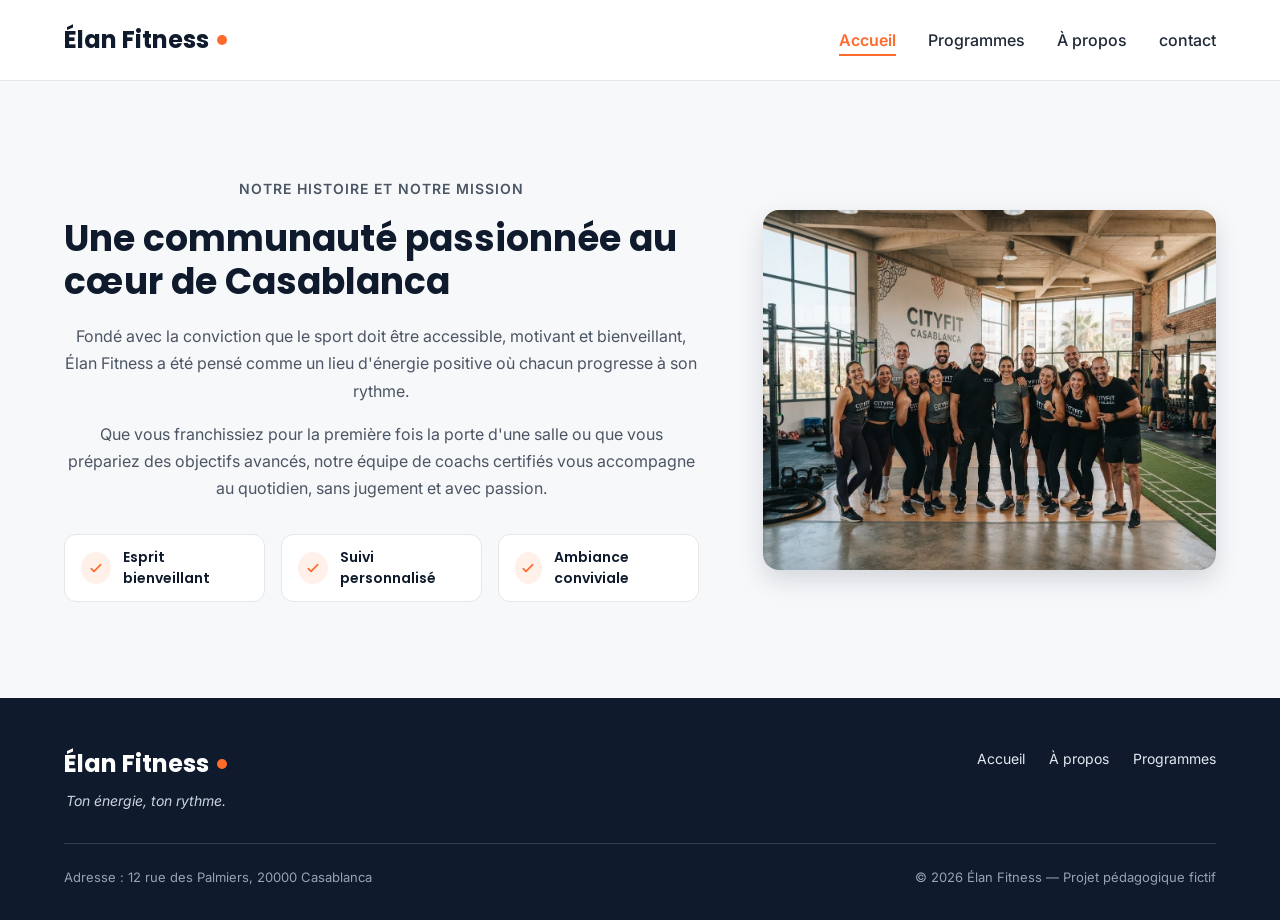
==== a-propos.html @ c1eb533a "diviser le page principal à les pages + creer page contact" ====
<!DOCTYPE html>
<html lang="fr">

<head>
    <meta charset="UTF-8">
    <meta name="viewport" content="width=device-width, initial-scale=1">
    <meta name="description"
        content="Élan Fitness, salle de sport à Casablanca : musculation, yoga, cardio et boxe fitness avec des coachs diplômés. Réservez votre cours d'essai gratuit.">
    <title>Élan Fitness | Salle de sport à Casablanca</title>
    <link rel="preconnect" href="https://fonts.googleapis.com">
    <link rel="preconnect" href="https://fonts.gstatic.com" crossorigin>
    <link
        href="https://fonts.googleapis.com/css2?family=Inter:wght@400;500;600&family=Poppins:wght@600;700;800&display=swap"
        rel="stylesheet">
    <link rel="stylesheet" href="style.css">
</head>

<body>
    <header class="en-tete">
        <div class="conteneur en-tete-contenu">
            <a href="/" class="logo">Élan Fitness</a>

            <nav aria-label="Navigation principale">
                <ul class="menu">
                    <li><a href="/" class="lien-actif">Accueil</a></li>
                    <li><a href="/programmes.html">Programmes</a></li>
                    <li><a href="/a-propos.html">À propos</a></li>
                    <li><a href="/contact.html">contact</a></li>
                </ul>
            </nav>
        </div>
    </header>
    <main>
        <section id="a-propos" class="section">
            <div class="conteneur apropos-contenu">

                <div class="apropos-texte">
                    <p class="sur-titre">Notre histoire et notre mission</p>
                    <h2>Une communauté passionnée au cœur de Casablanca</h2>
                    <p>
                        Fondé avec la conviction que le sport doit être accessible, motivant et bienveillant,
                        Élan Fitness a été pensé comme un lieu d'énergie positive où chacun progresse à son rythme.
                    </p>
                    <p>
                        Que vous franchissiez pour la première fois la porte d'une salle ou que vous prépariez des
                        objectifs avancés, notre équipe de coachs certifiés vous accompagne au quotidien, sans
                        jugement et avec passion.
                    </p>

                    <ul class="valeurs">
                        <li class="valeur">
                            <div class="icone icone-petite"><img src="img/icone-check.svg" alt=""></div>
                            <span>Esprit bienveillant</span>
                        </li>
                        <li class="valeur">
                            <div class="icone icone-petite"><img src="img/icone-check.svg" alt=""></div>
                            <span>Suivi personnalisé</span>
                        </li>
                        <li class="valeur">
                            <div class="icone icone-petite"><img src="img/icone-check.svg" alt=""></div>
                            <span>Ambiance conviviale</span>
                        </li>
                    </ul>
                </div>

                <img class="apropos-image" src="img/equipe.jpg"
                    alt="L'équipe de coachs d'Élan Fitness réunie dans la salle">

            </div>
        </section>
    </main>
    <footer class="pied-de-page">
        <div class="conteneur">
            <div class="pied-haut">
                <div>
                    <p class="logo logo-clair">Élan Fitness</p>
                    <p class="slogan">Ton énergie, ton rythme.</p>
                </div>
                <nav aria-label="Navigation du pied de page">
                    <ul class="menu menu-pied">
                        <li><a href="#accueil">Accueil</a></li>
                        <li><a href="#a-propos">À propos</a></li>
                        <li><a href="#programmes">Programmes</a></li>
                    </ul>
                </nav>
            </div>
            <div class="pied-bas">
                <p>Adresse : 12 rue des Palmiers, 20000 Casablanca</p>
                <p>&copy; 2026 Élan Fitness — Projet pédagogique fictif</p>
            </div>
        </div>
    </footer>
</body>

</html>
---- style.css ----
* {
    box-sizing: border-box;
    margin: 0;
    padding: 0;
}

html {
    scroll-behavior: smooth;
}

body {
    font-family: 'Inter', Arial, sans-serif;
    font-size: 16px;
    line-height: 1.5;
    color: #1F2937;
    background-color: #F7F8FA;
}

h1,
h2,
h3,
h4 {
    font-family: 'Poppins', Arial, sans-serif;
    color: #0F1B2D;
}

a {
    color: inherit;
    text-decoration: none;
}

ul {
    list-style: none;
}

img {
    display: block;
    max-width: 100%;
}

a:focus-visible,
button:focus-visible {
    outline: 3px solid #FF6B2C;
    outline-offset: 2px;
}

/* section accueil */
.conteneur {
    width: 100%;
    max-width: 1200px;
    margin: 0 auto;
    padding: 0 24px;
}

/* selection 3 derniers en general */
.section {
    padding: 96px 0;
}

.section-blanche {
    background-color: #FFFFFF;
    border-top: 1px solid #E5E7EB;
    border-bottom: 1px solid #E5E7EB;
}

.section-titre {
    max-width: 640px;
    margin: 0 auto 64px;
    text-align: center;
}

.section-titre h2 {
    font-size: 32px;
    margin-bottom: 16px;
}

.section-titre h3 {
    font-size: 26px;
    margin-bottom: 12px;
}

.section-titre p {
    color: #4B5563;
}

.sur-titre {
    font-size: 14px;
    font-weight: 600;
    color: #FF6B2C;
    text-transform: uppercase;
    letter-spacing: 1px;
    margin-bottom: 12px;
}

.bouton {
    display: inline-block;
    padding: 14px 28px;
    border-radius: 8px;
    font-size: 16px;
    font-weight: 600;
    text-align: center;
    cursor: pointer;
}

.bouton-principal {
    background-color: #FF6B2C;
    border: 1px solid #FF6B2C;
    color: #FFFFFF;
}

.bouton-principal:hover {
    background-color: #F05817;
}

.bouton-secondaire {
    background-color: #FFFFFF;
    border: 1px solid #0F1B2D;
    color: #0F1B2D;
}

.bouton-secondaire:hover {
    background-color: #F3F4F6;
}

.cartes {
    display: flex;
    gap: 24px;
}

.carte {
    flex: 1;
    background-color: #FFFFFF;
    border: 1px solid #E5E7EB;
    border-radius: 12px;
    box-shadow: 0 1px 3px rgba(15, 27, 45, 0.08);
}

.icone {
    width: 48px;
    height: 48px;
    background-color: #FFF0EA;
    border-radius: 8px;
    display: flex;
    align-items: center;
    justify-content: center;
}

.icone img {
    width: 24px;
    height: 24px;
}

.icone-petite {
    width: 32px;
    height: 32px;
    border-radius: 50%;
}

.icone-petite img {
    width: 16px;
    height: 16px;
}

/* header */
.en-tete {
    position: sticky;
    top: 0;
    z-index: 10;
    background-color: #FFFFFF;
    border-bottom: 1px solid #E5E7EB;
}

.en-tete-contenu {
    height: 80px;
    display: flex;
    align-items: center;
    justify-content: space-between;
}

.logo {
    display: flex;
    align-items: center;
    font-family: 'Poppins', Arial, sans-serif;
    font-size: 24px;
    font-weight: 700;
    color: #0F1B2D;
}

.logo::after {
    content: "";
    width: 10px;
    height: 10px;
    margin-left: 8px;
    background-color: #FF6B2C;
    border-radius: 50%;
}

.menu {
    display: flex;
    gap: 32px;
}

.menu a {
    font-weight: 500;
    padding-bottom: 4px;
    border-bottom: 2px solid transparent;
}

.menu a:hover {
    color: #FF6B2C;
}

.menu .lien-actif {
    color: #FF6B2C;
    font-weight: 600;
    border-bottom-color: #FF6B2C;
}

/* hero */
.hero {
    padding: 64px 0 96px;
}

.hero-contenu {
    display: flex;
    align-items: center;
    gap: 32px;
}

.hero-texte {
    flex: 7;
}

.hero-texte h1 {
    font-size: 48px;
    font-weight: 800;
    line-height: 1.2;
    margin-bottom: 24px;
}

.hero-description {
    max-width: 520px;
    font-size: 18px;
    line-height: 1.6;
    color: #4B5563;
    margin-bottom: 32px;
}

.boutons {
    display: flex;
    flex-wrap: wrap;
    gap: 16px;
}

.hero-image {
    flex: 5;
    min-width: 0;
    height: 400px;
    object-fit: cover;
    border-radius: 16px;
    border: 1px solid #E5E7EB;
    box-shadow: 0 10px 25px rgba(15, 27, 45, 0.15);
}

/* chiffres hero */
.chiffres {
    display: flex;
    margin-top: 64px;
    padding: 32px;
    background-color: #FFFFFF;
    border: 1px solid #E5E7EB;
    border-radius: 12px;
    box-shadow: 0 1px 3px rgba(15, 27, 45, 0.08);
}

.chiffre {
    flex: 1;
    text-align: center;
    font-weight: 500;
    color: #0F1B2D;
}

.chiffre+.chiffre {
    border-left: 1px solid #E5E7EB;
}

.chiffre-nombre {
    font-family: 'Poppins', Arial, sans-serif;
    font-size: 36px;
    font-weight: 800;
    color: #FF6B2C;
}

/* Pourquoi Élan Fitness */
.carte-avantage {
    padding: 24px;
    background-color: #F7F8FA;
    box-shadow: none;
}

.carte-avantage .icone {
    margin-bottom: 20px;
}

.carte-avantage h3 {
    font-size: 20px;
    margin-bottom: 8px;
}

.carte-avantage p {
    color: #4B5563;
    line-height: 1.6;
}

/* a-propos */
.apropos-contenu {
    display: flex;
    align-items: center;
    gap: 64px;
}

.apropos-texte {
    flex: 7;
}

.apropos-texte h2 {
    font-size: 36px;
    line-height: 1.2;
    margin-bottom: 20px;
}

.apropos-texte p {
    color: #4B5563;
    line-height: 1.7;
    margin-bottom: 16px;
}

.valeurs {
    display: flex;
    gap: 16px;
    margin-top: 32px;
}

.valeur {
    flex: 1;
    display: flex;
    align-items: center;
    gap: 12px;
    padding: 12px 16px;
    background-color: #FFFFFF;
    border: 1px solid #E5E7EB;
    border-radius: 12px;
    font-family: 'Poppins', Arial, sans-serif;
    font-size: 14px;
    font-weight: 600;
    color: #0F1B2D;
}

.apropos-image {
    flex: 5;
    min-width: 0;
    height: 360px;
    object-fit: cover;
    border-radius: 16px;
    box-shadow: 0 10px 25px rgba(15, 27, 45, 0.15);
}

/* carte programmes */
.carte-programme {
    display: flex;
    flex-direction: column;
    overflow: hidden;
}

.carte-programme>img {
    width: 100%;
    height: 200px;
    object-fit: cover;
}

.programme-corps {
    flex: 1;
    display: flex;
    flex-direction: column;
    padding: 20px;
}

.programme-corps h3 {
    font-size: 20px;
    margin-bottom: 8px;
}

.programme-corps p {
    font-size: 15px;
    color: #4B5563;
}

.etiquette {
    align-self: flex-start;
    padding: 4px 10px;
    margin-bottom: 12px;
    border-radius: 6px;
    font-size: 12px;
    font-weight: 600;
}

.etiquette-orange {
    background-color: #FFEDE5;
    color: #C2410C;
}

.etiquette-bleue {
    background-color: #DBEAFE;
    color: #1D4ED8;
}

.etiquette-verte {
    background-color: #D1FAE5;
    color: #047857;
}

.programme-corps .duree {
    display: flex;
    align-items: center;
    gap: 8px;
    margin-top: auto;
    padding-top: 16px;
    border-top: 1px solid #E5E7EB;
    font-size: 13px;
    font-weight: 600;
    color: #0F1B2D;
}

.programme-corps h3+p {
    margin-bottom: 16px;
}

.duree img {
    width: 16px;
    height: 16px;
}

/* formules  */
.formules {
    margin-top: 96px;
}

.formule {
    position: relative;
    display: flex;
    flex-direction: column;
    padding: 28px;
}

.formule h4 {
    font-size: 20px;
}

.prix {
    margin: 8px 0 16px;
    font-family: 'Poppins', Arial, sans-serif;
    font-size: 30px;
    font-weight: 800;
    color: #FF6B2C;
}

.prix span {
    font-family: 'Inter', Arial, sans-serif;
    font-size: 16px;
    font-weight: 500;
    color: #4B5563;
}

.prix-note {
    margin: -8px 0 16px;
    font-size: 13px;
    color: #4B5563;
}

.formule-liste {
    flex: 1;
    margin-bottom: 24px;
}

.formule-liste li {
    padding-left: 28px;
    margin-bottom: 12px;
    font-size: 15px;
    background-image: url('img/icone-check.svg');
    background-repeat: no-repeat;
    background-position: left center;
    background-size: 16px;
}

.formule .bouton {
    display: block;
}

.formule-populaire {
    border: 2px solid #FF6B2C;
    box-shadow: 0 10px 25px rgba(255, 107, 44, 0.2);
}

.badge-populaire {
    position: absolute;
    top: -14px;
    left: 50%;
    transform: translateX(-50%);
    padding: 4px 14px;
    background-color: #FF6B2C;
    border-radius: 999px;
    font-size: 12px;
    font-weight: 700;
    text-transform: uppercase;
    color: #FFFFFF;
}

/* footer  */
.pied-de-page {
    padding: 48px 0 32px;
    background-color: #0F1B2D;
    color: #FFFFFF;
}

.pied-haut {
    display: flex;
    justify-content: space-between;
    align-items: flex-start;
    padding-bottom: 32px;
    border-bottom: 1px solid rgba(255, 255, 255, 0.15);
}

.logo-clair {
    color: #FFFFFF;
}

.slogan {
    margin-top: 8px;
    font-size: 14px;
    font-style: italic;
    color: #CBD5E1;
}

.menu-pied {
    gap: 24px;
}

.menu-pied a {
    font-size: 14px;
    font-weight: 400;
    color: #E2E8F0;
}

.pied-bas {
    display: flex;
    justify-content: space-between;
    margin-top: 24px;
    font-size: 13px;
    color: #94A3B8;
}

/* section contact */

.contact {
    padding: 5px;
    margin: 100px 150px;
    border: 1px solid #FF6B2C;
    border-radius: 20px;
}

.contact h2,
p {
    text-align: center;
}

.contact h2 {
    font-size: 40px;
    padding-top: 15px;
}

label {
    font-size: 25px;
    padding: 10px 0;
    font-family: 'Inter'
}

input {
    border: 1px solid #FFFFFF;
    border-radius: 10px;
    height: 35px;
    font-family: 'Inter';
    padding: 20px;
    font-size: larger;
    outline: transparent;

}

.input-textera {
    height: 200px;
    margin-bottom: 30px;
    border: 1px solid #FFFFFF;
    border-radius: 10px;
    box-sizing: border-box;
    padding: 20px;
    font-size: larger;
    outline: transparent;
    overflow: hidden;
}

textarea:focus,
input:focus {
    border-color: #FF6B2C;
}
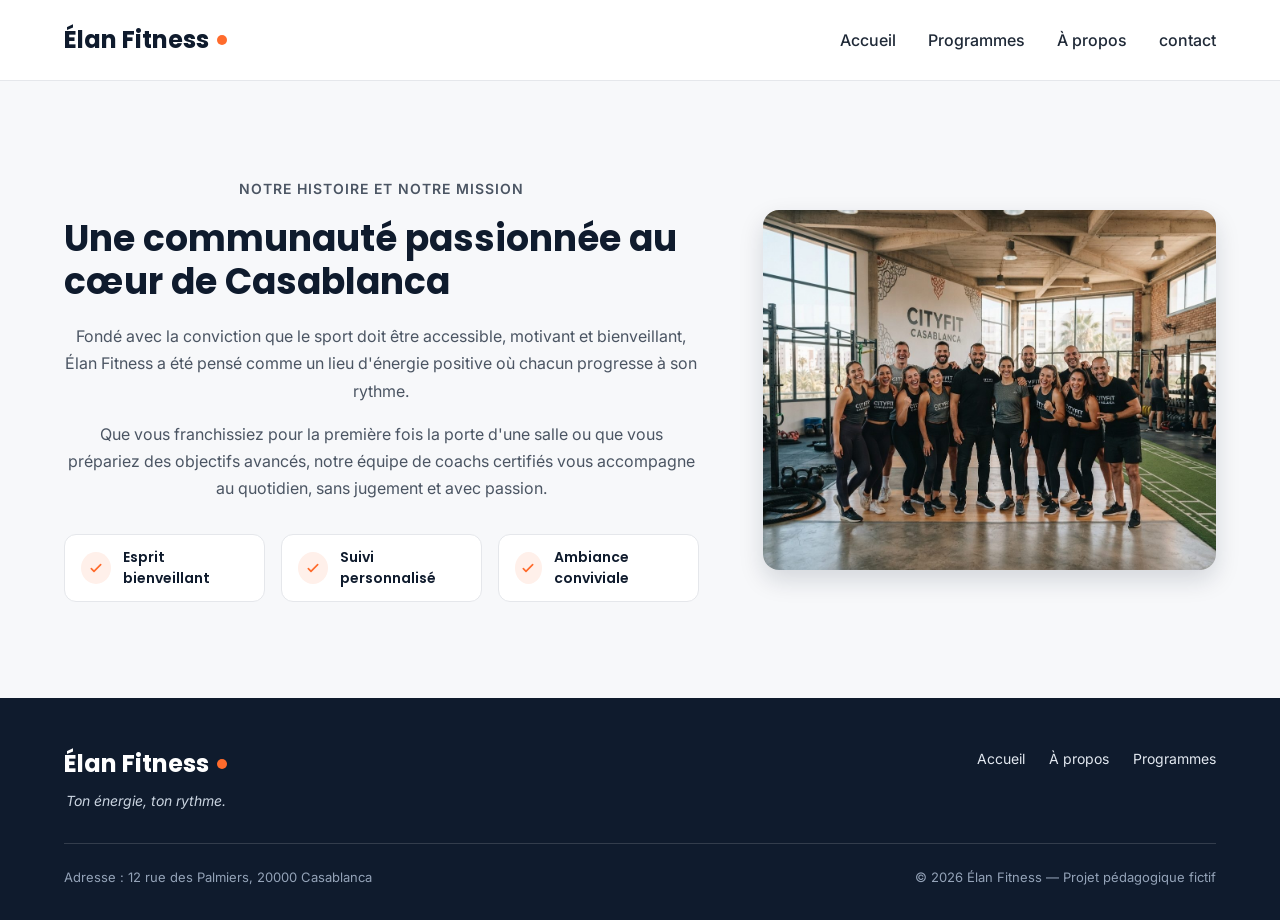
==== commit d56dd84b: "correct header" ====
--- a/a-propos.html
+++ b/a-propos.html
@@ -22,7 +22,7 @@
 
             <nav aria-label="Navigation principale">
                 <ul class="menu">
-                    <li><a href="/" class="lien-actif">Accueil</a></li>
+                    <li><a href="/">Accueil</a></li>
                     <li><a href="/programmes.html">Programmes</a></li>
                     <li><a href="/a-propos.html">À propos</a></li>
                     <li><a href="/contact.html">contact</a></li>
--- a/style.css
+++ b/style.css
@@ -208,12 +208,6 @@
 
 .menu a:hover {
     color: #FF6B2C;
-}
-
-.menu .lien-actif {
-    color: #FF6B2C;
-    font-weight: 600;
-    border-bottom-color: #FF6B2C;
 }
 
 /* hero */
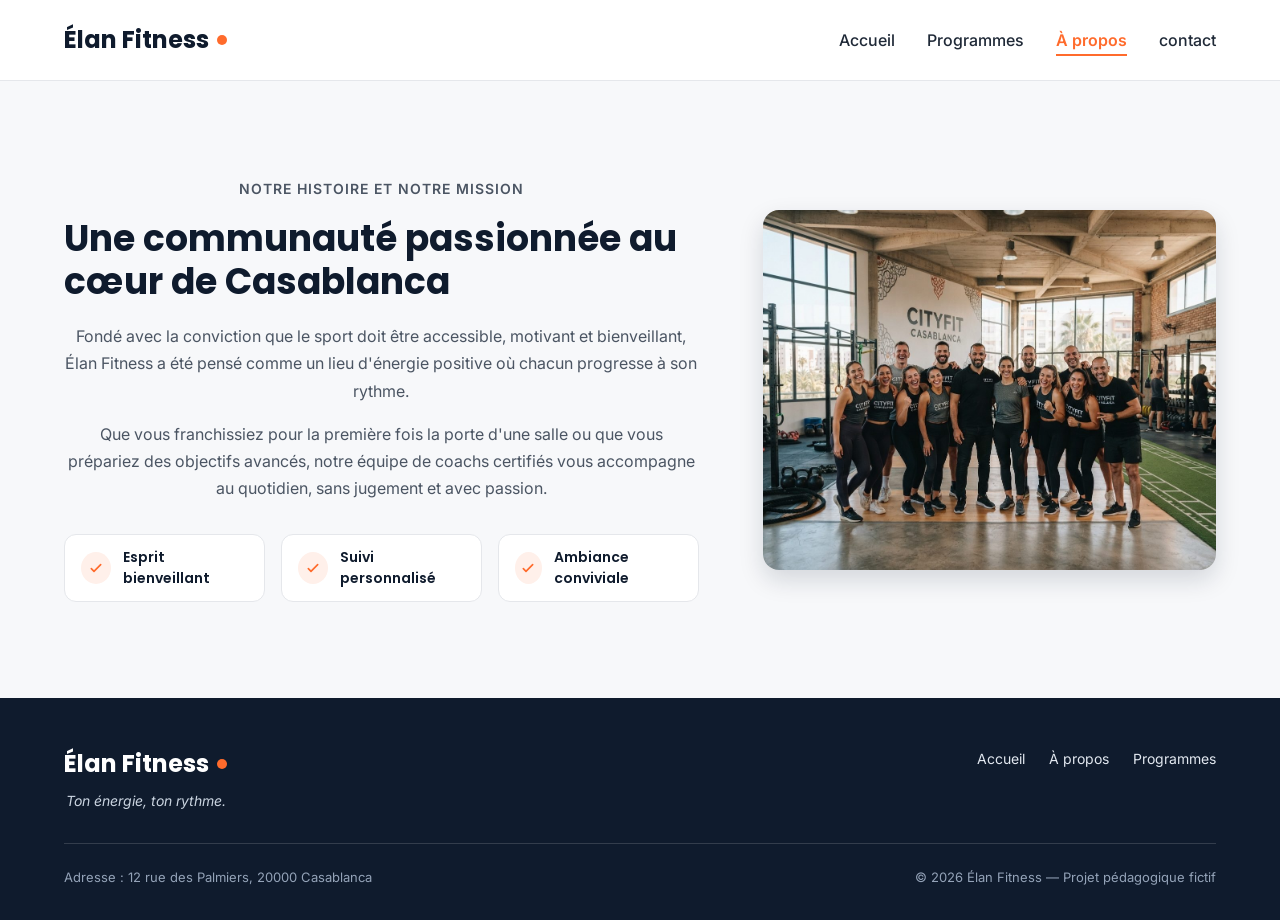
==== commit 8cf0bdae: "modifier header pour lien actif" ====
--- a/a-propos.html
+++ b/a-propos.html
@@ -7,6 +7,9 @@
     <meta name="description"
         content="Élan Fitness, salle de sport à Casablanca : musculation, yoga, cardio et boxe fitness avec des coachs diplômés. Réservez votre cours d'essai gratuit.">
     <title>Élan Fitness | Salle de sport à Casablanca</title>
+    <meta name="description"
+        content="Fondé avec la conviction que le sport doit être accessible, motivant et bienveillant, Élan Fitness a été pensé comme un lieu d'énergie positive où chacun progresse à son rythme." />
+    <link rel="canonical" href="https://fitness-elan.vercel.app/a-propos.html" />
     <link rel="preconnect" href="https://fonts.googleapis.com">
     <link rel="preconnect" href="https://fonts.gstatic.com" crossorigin>
     <link
@@ -24,7 +27,7 @@
                 <ul class="menu">
                     <li><a href="/">Accueil</a></li>
                     <li><a href="/programmes.html">Programmes</a></li>
-                    <li><a href="/a-propos.html">À propos</a></li>
+                    <li><a href="/a-propos.html" class="lien-actif">À propos</a></li>
                     <li><a href="/contact.html">contact</a></li>
                 </ul>
             </nav>
@@ -78,9 +81,9 @@
                 </div>
                 <nav aria-label="Navigation du pied de page">
                     <ul class="menu menu-pied">
-                        <li><a href="#accueil">Accueil</a></li>
-                        <li><a href="#a-propos">À propos</a></li>
-                        <li><a href="#programmes">Programmes</a></li>
+                        <li><a href="/">Accueil</a></li>
+                        <li><a href="/a-propos.html">À propos</a></li>
+                        <li><a href="/programmes.html">Programmes</a></li>
                     </ul>
                 </nav>
             </div>
--- a/style.css
+++ b/style.css
@@ -42,6 +42,11 @@
 button:focus-visible {
     outline: 3px solid #FF6B2C;
     outline-offset: 2px;
+}
+
+svg {
+    height: 20px;
+    margin-bottom: -5px;
 }
 
 /* section accueil */
@@ -200,6 +205,12 @@
     gap: 32px;
 }
 
+.menu .lien-actif {
+  color: #FF6B2C;
+  font-weight: 600;
+  border-bottom-color: #FF6B2C;
+}
+
 .menu a {
     font-weight: 500;
     padding-bottom: 4px;
@@ -254,6 +265,12 @@
     border-radius: 16px;
     border: 1px solid #E5E7EB;
     box-shadow: 0 10px 25px rgba(15, 27, 45, 0.15);
+    transition: 0.3s;
+}
+
+.hero-image:hover {
+    height: 450px;
+    max-width: 110%;
 }
 
 /* chiffres hero */
@@ -554,10 +571,31 @@
 }
 
 /* section contact */
+.contactez-nous {
+    margin: 30px 0;
+}
+
+.contactez-nous h1,
+p {
+    text-align: center;
+}
+
+.cantacts {
+    display: flex;
+    justify-content: center;
+    align-items: center;
+    margin-left: 50px;
+}
+
+.contact-info h2 {
+    font-size: 40px;
+    padding-bottom: 10px;
+}
 
 .contact {
     padding: 5px;
-    margin: 100px 150px;
+    width: 35%;
+    margin: 50px 100px;
     border: 1px solid #FF6B2C;
     border-radius: 20px;
 }
